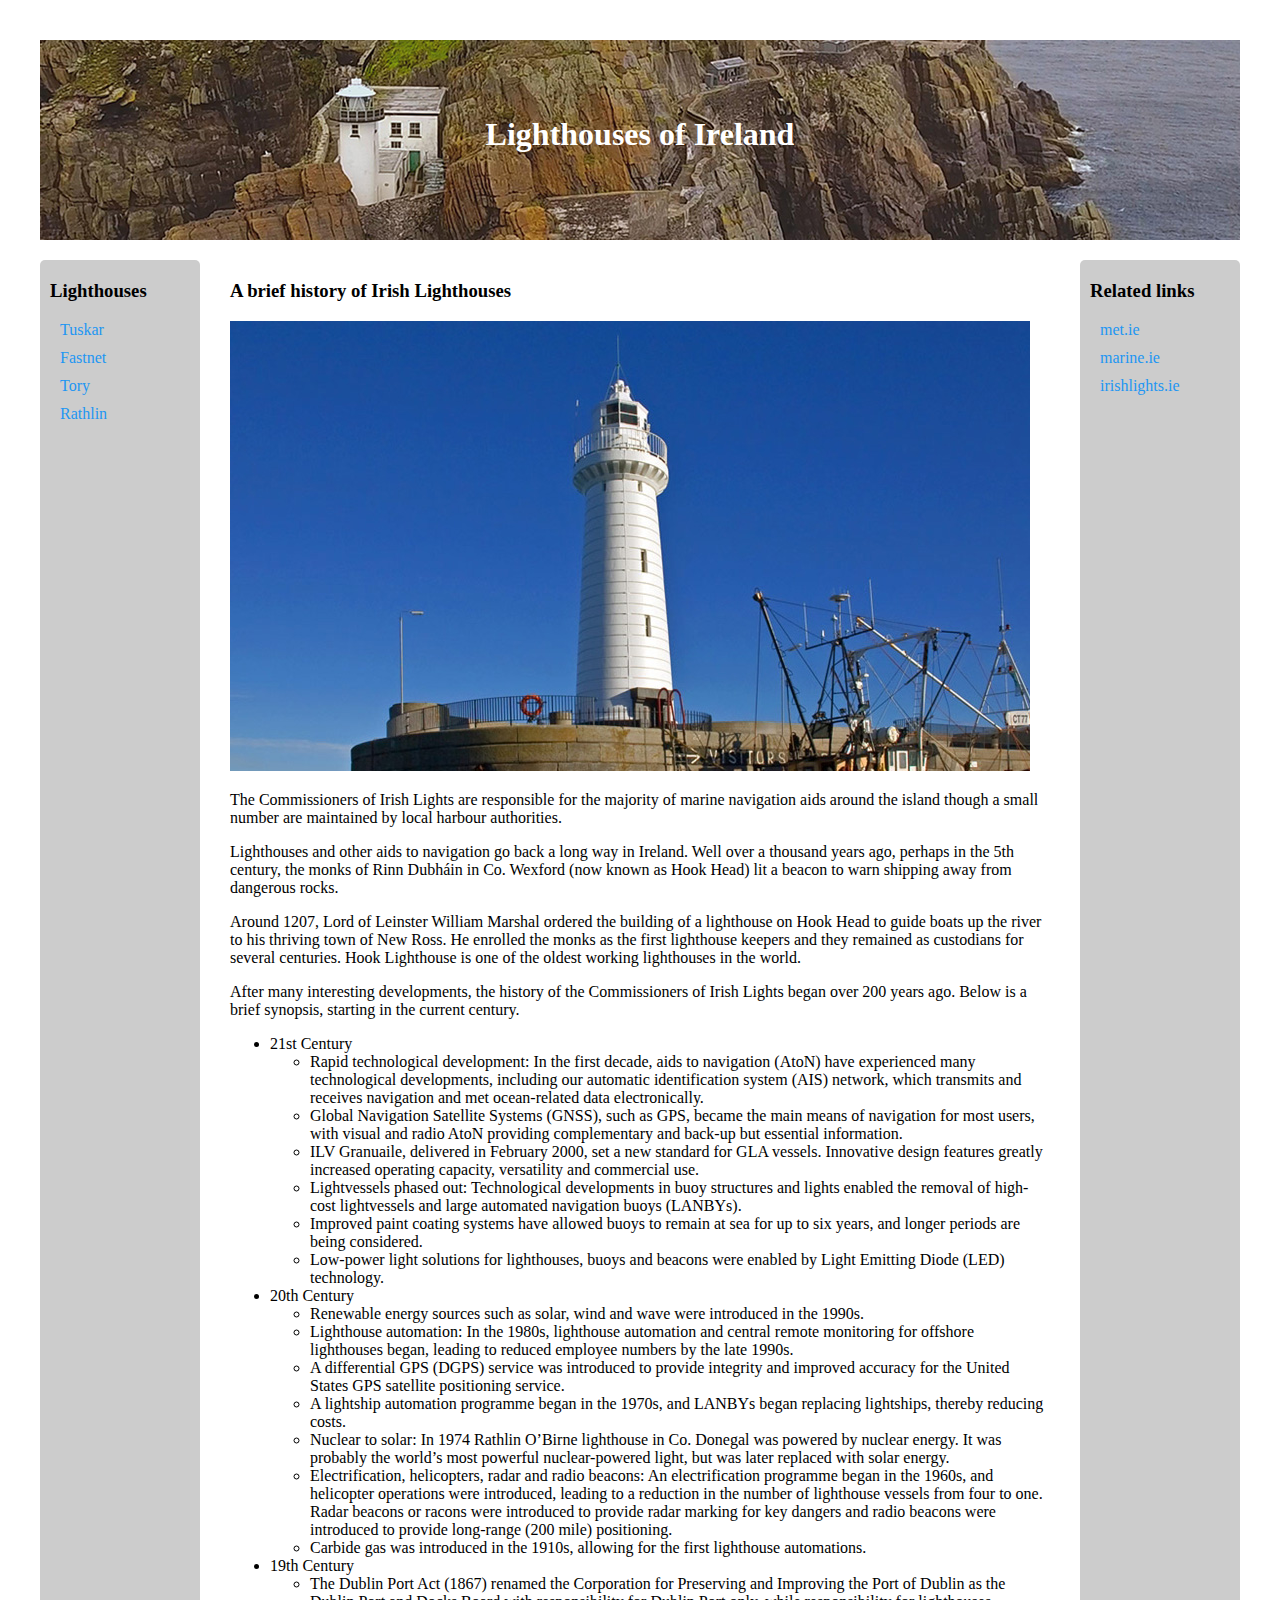
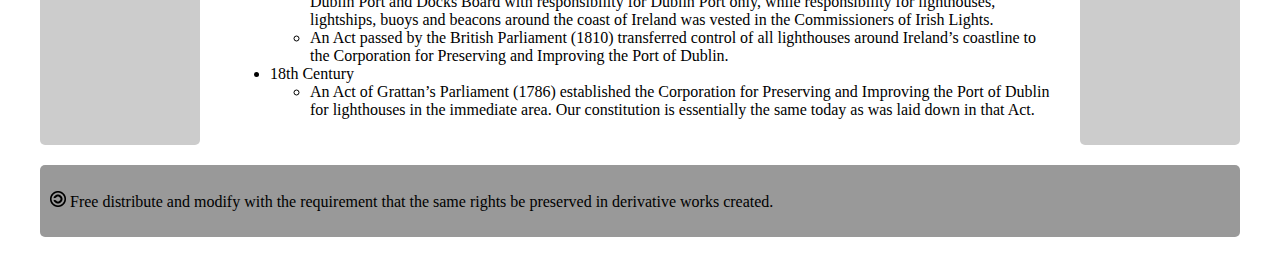
==== index.html @ e88db252 "initial commit" ====
<!DOCTYPE html>
<html lang="en">
<head>
  <meta charset="utf-8">
  <title></title>
  <link type="text/css" href="assets/css/grid.css" rel="stylesheet" />
  <link type="text/css" href="assets/css/background.css" rel="stylesheet" />
  <link type="text/css" href="assets/css/navigation.css" rel="stylesheet" />
  <link type="text/css" href="assets/css/text.css" rel="stylesheet" />
</head>
<body>
  <div class="wrapper">
    <div class="header">
      <header>
        <div class="hero-image">
          <div class="hero-text">
            <h1>Lighthouses of Ireland</h1>
          </div>
        </div>
      </header>
    </div>
    <div class="sidebar box">
      <h3>Lighthouses</h3>
      <nav>
        <a href="tuskar.html">Tuskar</a>
        <a href="fastnet.html">Fastnet</a>
        <a href="tory.html">Tory</a>
        <a href="rathlin.html">Rathlin</a>
      </nav>
    </div>
    <div class="sidebar2 box">
      <h3>Related links</h3>
      <nav>
        <a href="https://www.met.ie/">met.ie</a>
        <a href="https://www.marine.ie/Home/home">marine.ie</a>
        <a href="https://www.irishlights.ie/">irishlights.ie</a>
      </nav>
    </div>
    <div class="content box">
      <h3>A brief history of Irish Lighthouses</h3>
      <p><img src="assets/images/donaghadee.jpg" /><p>
      <p>The Commissioners of Irish Lights are responsible for the majority of marine navigation aids around the island though a small number are maintained by local harbour authorities. </p>
      <p>Lighthouses and other aids to navigation go back a long way in Ireland.  Well over a thousand years ago, perhaps in the 5th century, the monks of Rinn Dubháin in Co. Wexford (now known as Hook Head) lit a beacon to warn shipping away from dangerous rocks.</p>
      <p>Around 1207, Lord of Leinster William Marshal ordered the building of a lighthouse on Hook Head to guide boats up the river to his thriving town of New Ross.  He enrolled the monks as the first lighthouse keepers and they remained as custodians for several centuries.  Hook Lighthouse is one of the oldest working lighthouses in the world.</p>
      <p>After many interesting developments, the history of the Commissioners of Irish Lights began over 200 years ago. Below is a brief synopsis, starting in the current century.</p>
      <ul>
        <li>21st Century
          <ul>
            <li>Rapid technological development: In the first decade, aids to navigation (AtoN) have experienced many technological developments, including our automatic identification system (AIS) network, which transmits and receives navigation and met ocean-related data electronically.</li>
            <li>Global Navigation Satellite Systems (GNSS), such as GPS, became the main means of navigation for most users, with visual and radio AtoN providing complementary and back-up but essential information.</li>
            <li>ILV Granuaile, delivered in February 2000, set a new standard for GLA vessels.  Innovative design features greatly increased operating capacity, versatility and commercial use.</li>
            <li>Lightvessels phased out: Technological developments in buoy structures and lights enabled the removal of high-cost lightvessels and large automated navigation buoys (LANBYs).</li>
            <li>Improved paint coating systems have allowed buoys to remain at sea for up to six years, and longer periods are being considered.</li>
            <li>Low-power light solutions for lighthouses, buoys and beacons were enabled by Light Emitting Diode (LED) technology.</li>
          </ul>
        </li>
        <li>20th Century
          <ul>
            <li>Renewable energy sources such as solar, wind and wave were introduced in the 1990s.</li>
            <li>Lighthouse automation: In the 1980s, lighthouse automation and central remote monitoring for offshore lighthouses began, leading to reduced employee numbers by the late 1990s.</li>
            <li>A differential GPS (DGPS) service was introduced to provide integrity and improved accuracy for the United States GPS satellite positioning service.</li>
            <li>A lightship automation programme began in the 1970s, and LANBYs began replacing lightships, thereby reducing costs.</li>
            <li>Nuclear to solar: In 1974 Rathlin O’Birne lighthouse in Co. Donegal was powered by nuclear energy.  It was probably the world’s most powerful nuclear-powered light, but was later replaced with solar energy.</li>
            <li>Electrification, helicopters, radar and radio beacons: An electrification programme began in the 1960s, and helicopter operations were introduced, leading to a reduction in the number of lighthouse vessels from four to one. Radar beacons or racons were introduced to provide radar marking for key dangers and radio beacons were introduced to provide long-range (200 mile) positioning.</li>
            <li>Carbide gas was introduced in the 1910s, allowing for the first lighthouse automations.</li>
          </ul>
        </li>
        <li>19th Century
          <ul>
            <li>The Dublin Port Act (1867) renamed the Corporation for Preserving and Improving the Port of Dublin as the Dublin Port and Docks Board with responsibility for Dublin Port only, while responsibility for lighthouses, lightships, buoys and beacons around the coast of Ireland was vested in the Commissioners of Irish Lights.</li>
            <li>An Act passed by the British Parliament (1810) transferred control of all lighthouses around Ireland’s coastline to the Corporation for Preserving and Improving the Port of Dublin.</li>
          </ul>
        </li>
        <li>18th Century
          <ul>
            <li>An Act of Grattan’s Parliament (1786) established the Corporation for Preserving and Improving the Port of Dublin for lighthouses in the immediate area. Our constitution is essentially the same today as was laid down in that Act.</li>
          </ul>
        </li>
      </ul>
    </div>
    <div class="footer box">
      <p><img src="assets/images/copyleft.png" /> Free distribute and modify with the requirement that the same rights be preserved in derivative works created.</p>
  </div>
  </div>
</body>
</html>
---- assets/css/grid.css ----
body {
  margin: 40px;
}

.sidebar {
  grid-area: sidebar;
}

.sidebar2 {
  grid-area: sidebar2;
}

.content {
  grid-area: content;
}

.header {
  grid-area: header;
}

.footer {
  grid-area: footer;
}

.wrapper {
  background-color: #fff;
  margin: auto;
}

.wrapper {
  display: grid;
  grid-gap: 1em;
  grid-template-areas:
    "header"
    "sidebar"
    "content"
    "sidebar2"
    "footer"
}

@media only screen and (min-width: 500px)  {
  .wrapper {
    grid-template-columns: 160px auto;
    grid-template-areas:
      "header   header"
      "sidebar  content"
      "sidebar2 sidebar2"
      "footer   footer";
  }
}

@media only screen and (min-width: 600px)   {
  .wrapper {
    grid-gap: 20px;
    grid-template-columns: 160px auto 160px;
    grid-template-areas:
      "header  header  header"
      "sidebar content sidebar2"
      "footer  footer  footer";
    max-width: 1200px;
  }
}
---- assets/css/background.css ----
.box {
  border-radius: 5px;
  padding: 10px;
}

.header {
}

.header .hero-image {
  background-image: url("../images/skelligs.jpg");
  height: 200px;
  background-position: center;
  background-repeat: no-repeat;
  background-size: cover;
  position: relative;
}

.header .hero-text {
  text-align: center;
  position: absolute;
  top: 50%;
  left: 50%;
  transform: translate(-50%, -50%);
  color: white;
}

.sidebar {
  background-color: #ccc;
}

.sidebar2 {
  background-color: #ccc;
}

.footer {
  background-color: #999;
}
---- assets/css/navigation.css ----
.sidebar nav,
.sidebar2 nav {
  padding-left: 10px
}
.sidebar nav a,
.sidebar2 nav a {
  padding-bottom: 10px;
  text-decoration: none;
  color: #2196F3;
  display: block;
}
---- assets/css/text.css ----
h1, h2, h3 {
  margin-top: 10px;
}
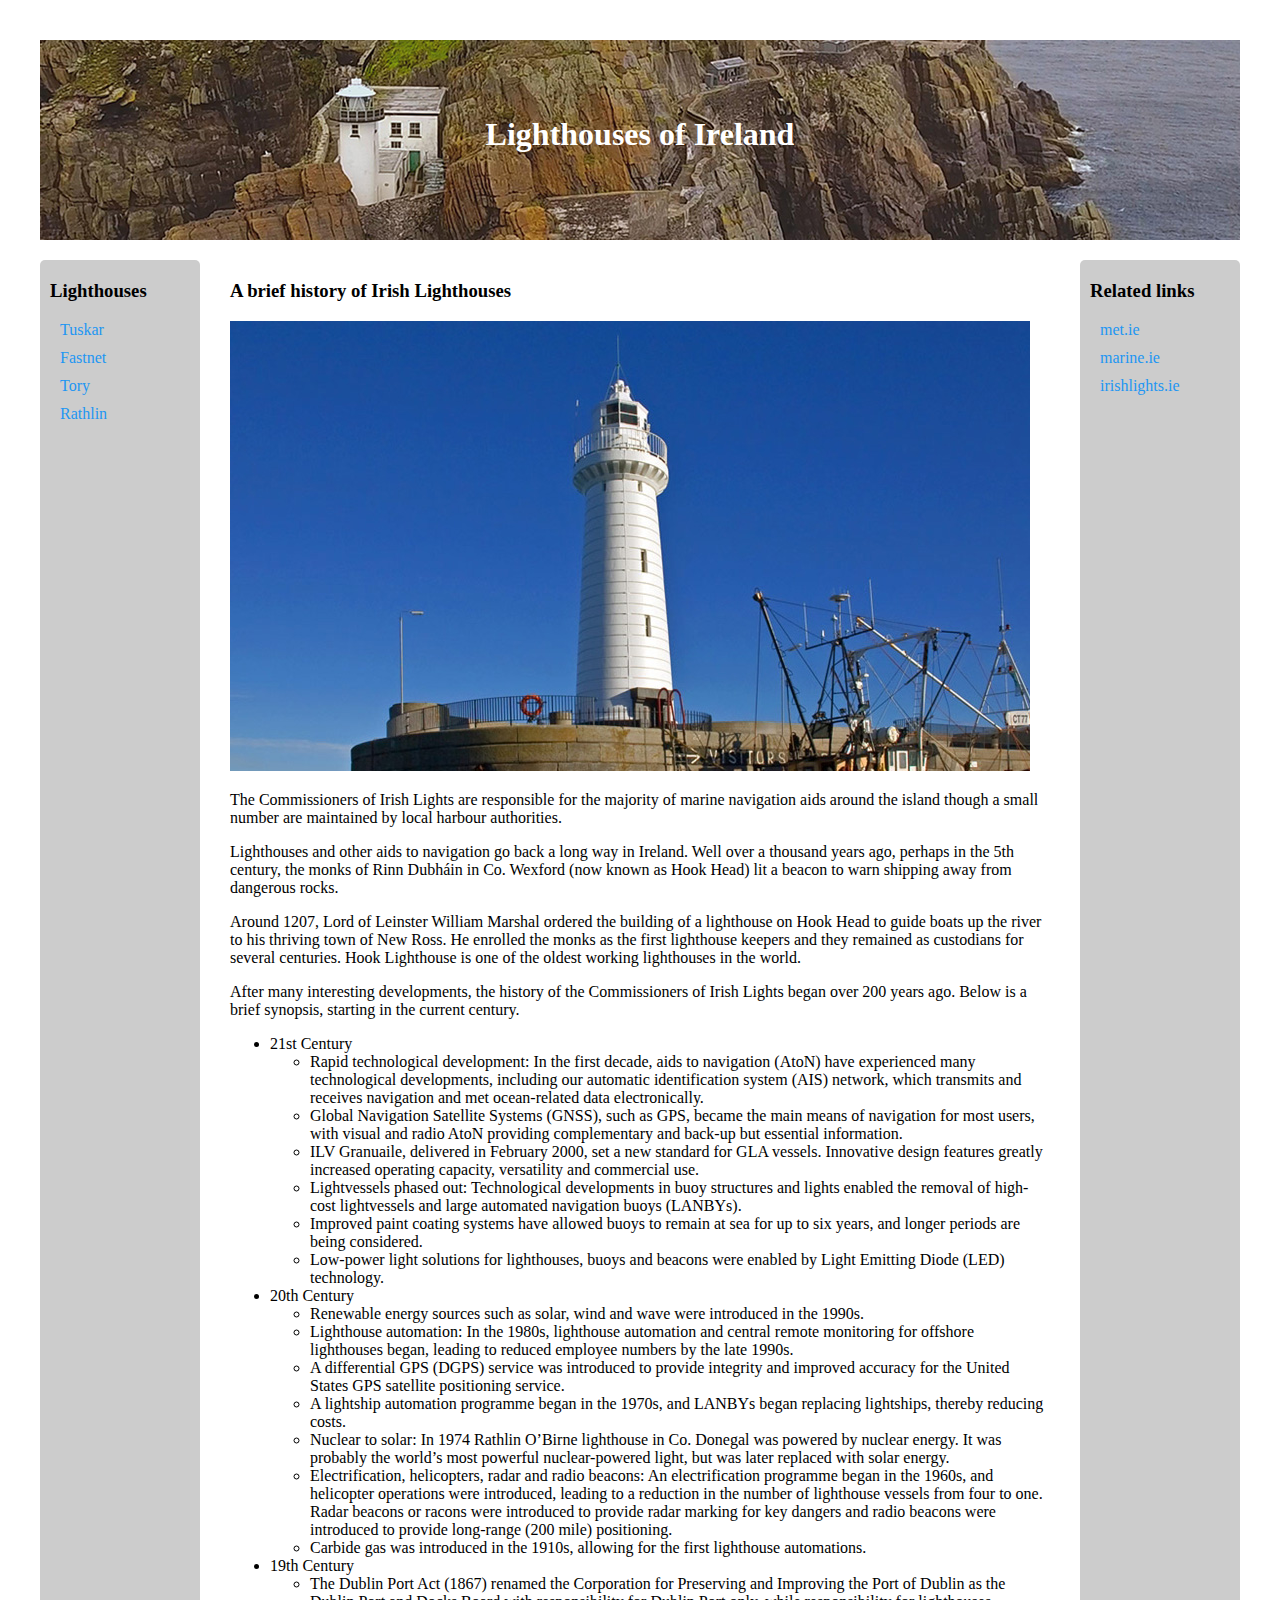
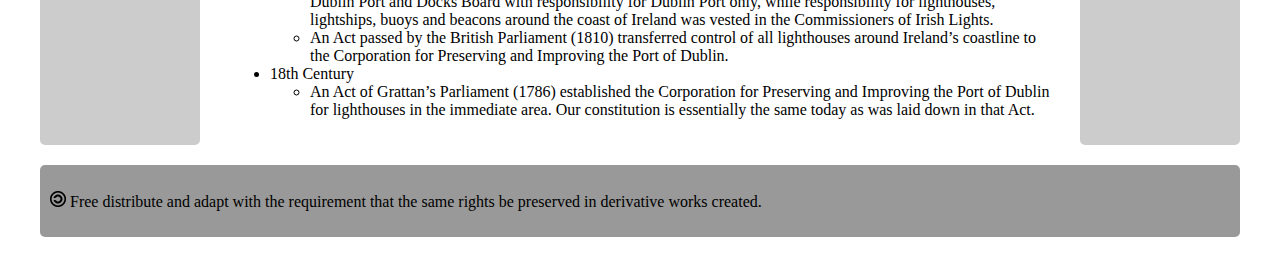
==== commit ad1af211: "change 'modify' to 'adapt'" ====
--- a/index.html
+++ b/index.html
@@ -79,7 +79,7 @@
       </ul>
     </div>
     <div class="footer box">
-      <p><img src="assets/images/copyleft.png" /> Free distribute and modify with the requirement that the same rights be preserved in derivative works created.</p>
+      <p><img src="assets/images/copyleft.png" /> Free distribute and adapt with the requirement that the same rights be preserved in derivative works created.</p>
   </div>
   </div>
 </body>
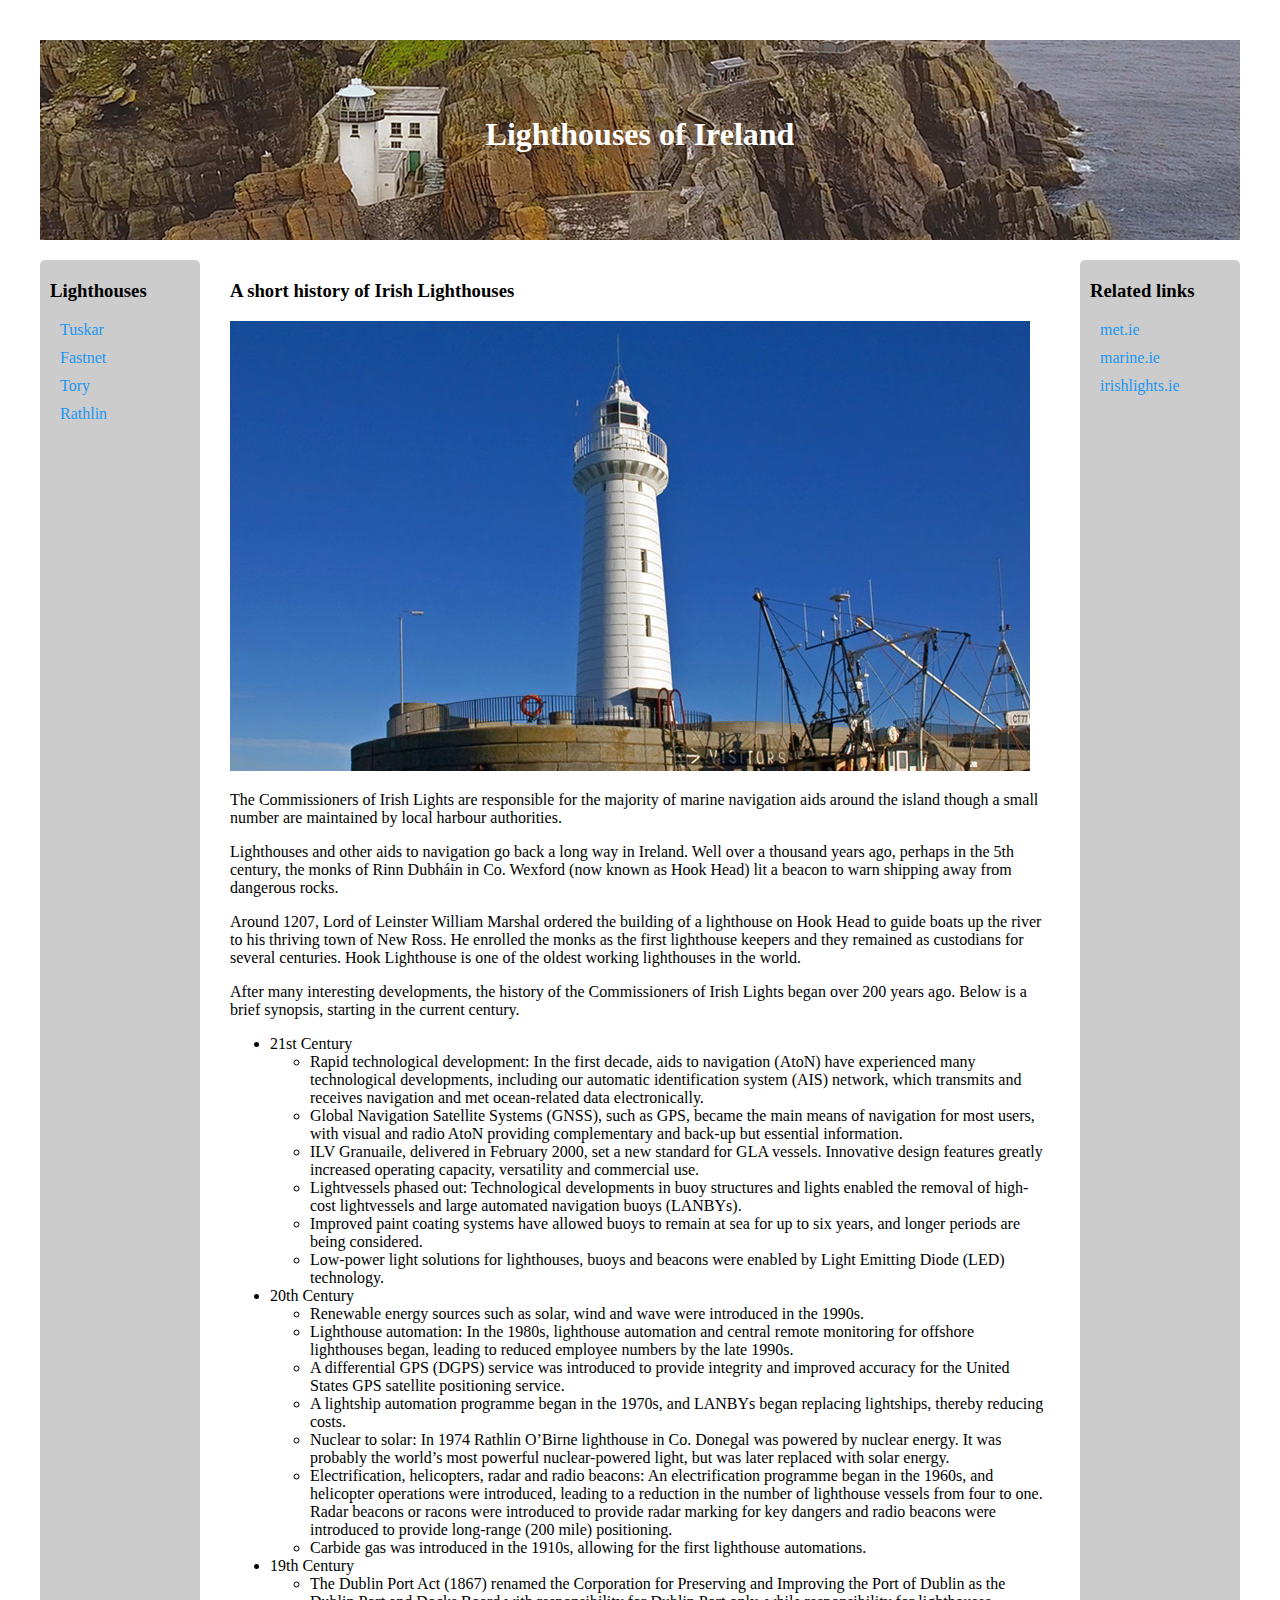
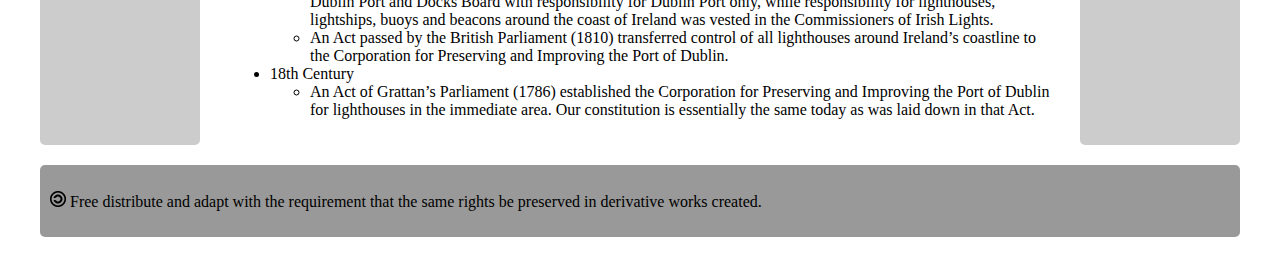
==== commit 426a0214: "changing brief to short" ====
--- a/index.html
+++ b/index.html
@@ -37,7 +37,7 @@
       </nav>
     </div>
     <div class="content box">
-      <h3>A brief history of Irish Lighthouses</h3>
+      <h3>A short history of Irish Lighthouses</h3>
       <p><img src="assets/images/donaghadee.jpg" /><p>
       <p>The Commissioners of Irish Lights are responsible for the majority of marine navigation aids around the island though a small number are maintained by local harbour authorities. </p>
       <p>Lighthouses and other aids to navigation go back a long way in Ireland.  Well over a thousand years ago, perhaps in the 5th century, the monks of Rinn Dubháin in Co. Wexford (now known as Hook Head) lit a beacon to warn shipping away from dangerous rocks.</p>
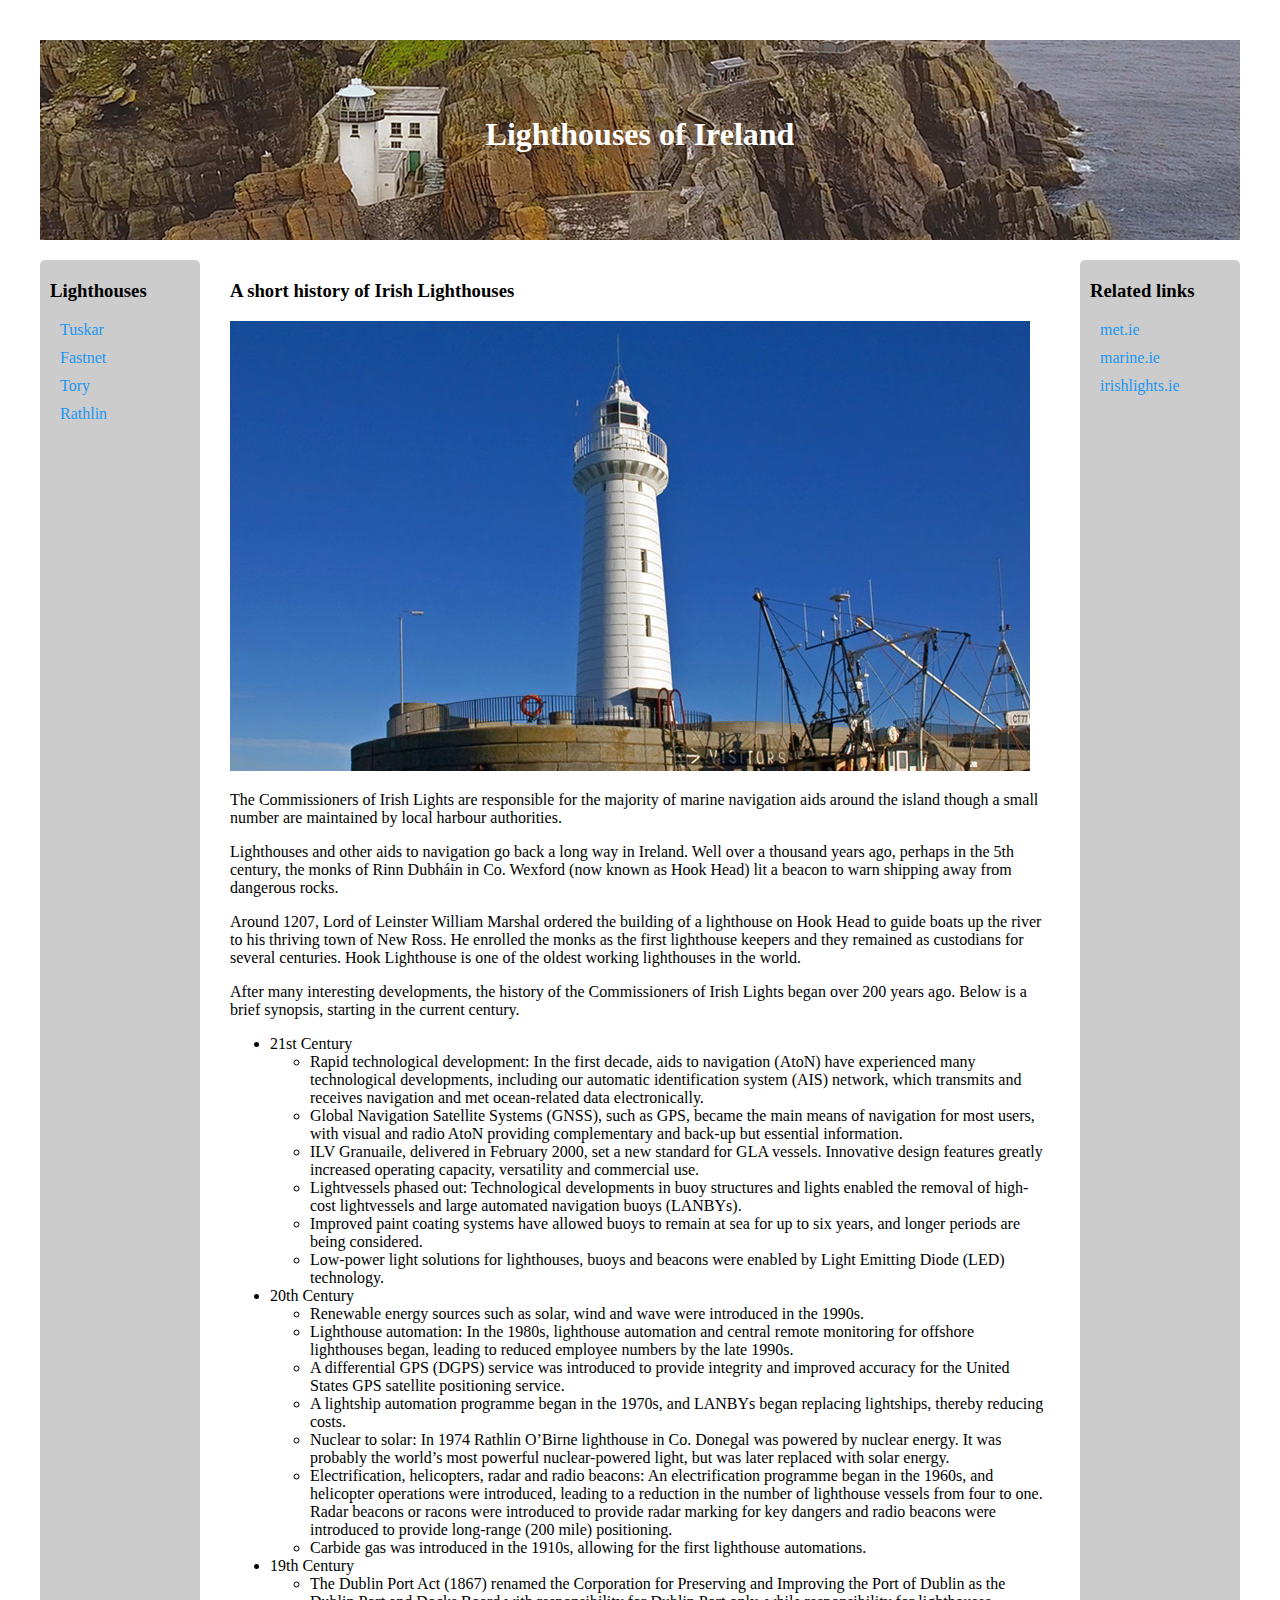
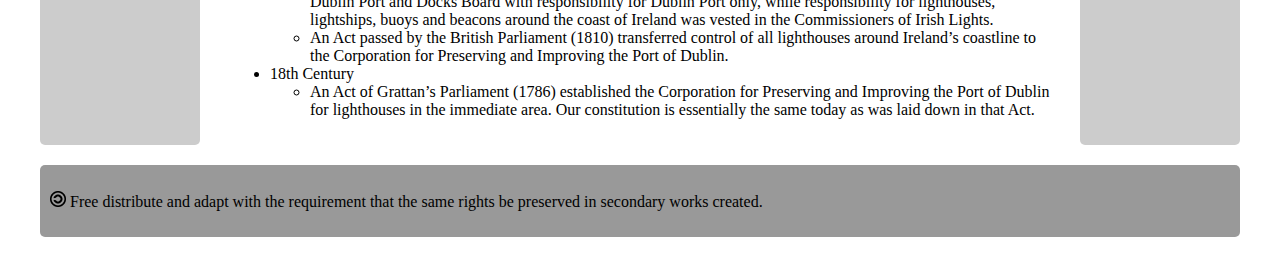
==== commit d909489b: "changed 'derivative' to 'secondary' in footer" ====
--- a/index.html
+++ b/index.html
@@ -79,7 +79,7 @@
       </ul>
     </div>
     <div class="footer box">
-      <p><img src="assets/images/copyleft.png" /> Free distribute and adapt with the requirement that the same rights be preserved in derivative works created.</p>
+      <p><img src="assets/images/copyleft.png" /> Free distribute and adapt with the requirement that the same rights be preserved in secondary works created.</p>
   </div>
   </div>
 </body>
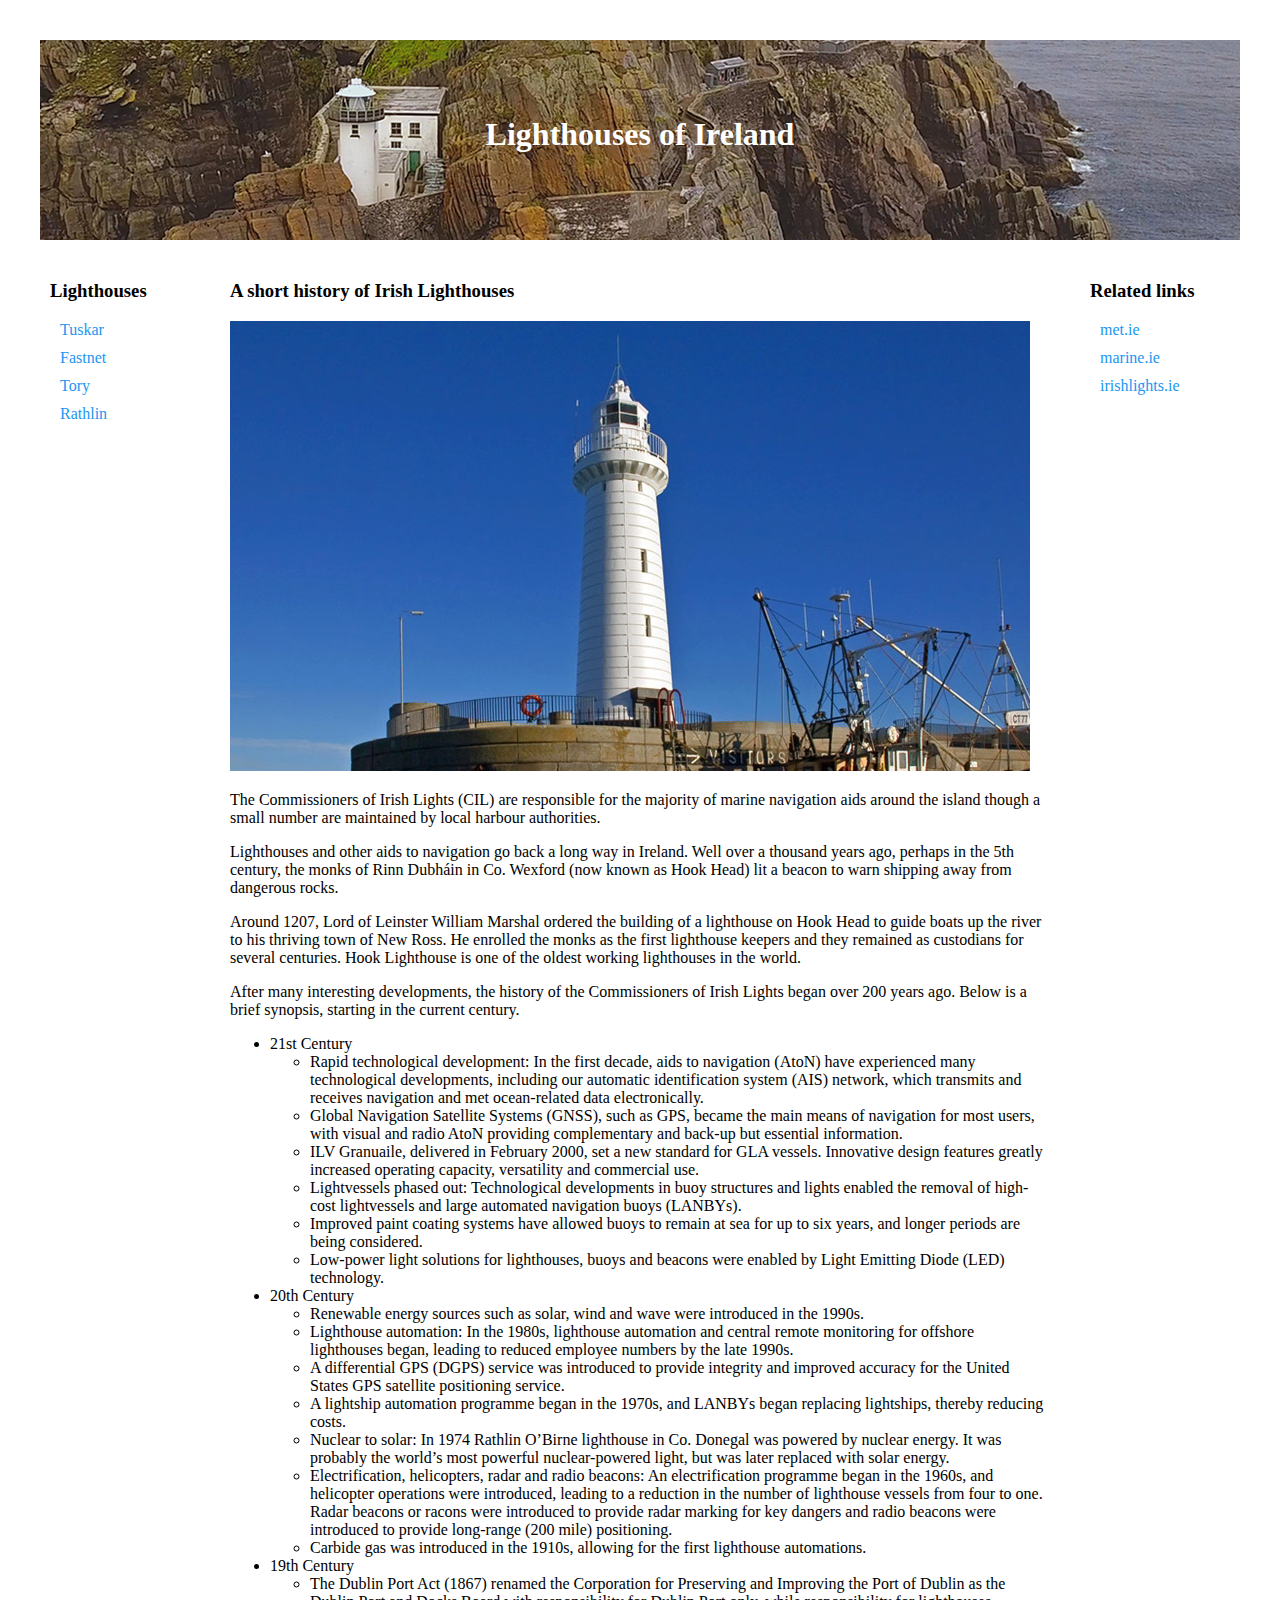
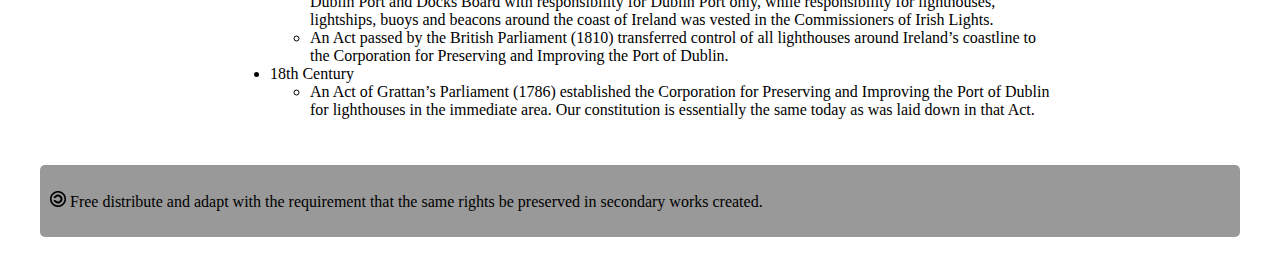
==== commit 1b96f046: "adding abbreviation" ====
--- a/index.html
+++ b/index.html
@@ -39,7 +39,7 @@
     <div class="content box">
       <h3>A short history of Irish Lighthouses</h3>
       <p><img src="assets/images/donaghadee.jpg" /><p>
-      <p>The Commissioners of Irish Lights are responsible for the majority of marine navigation aids around the island though a small number are maintained by local harbour authorities. </p>
+      <p>The Commissioners of Irish Lights (CIL) are responsible for the majority of marine navigation aids around the island though a small number are maintained by local harbour authorities. </p>
       <p>Lighthouses and other aids to navigation go back a long way in Ireland.  Well over a thousand years ago, perhaps in the 5th century, the monks of Rinn Dubháin in Co. Wexford (now known as Hook Head) lit a beacon to warn shipping away from dangerous rocks.</p>
       <p>Around 1207, Lord of Leinster William Marshal ordered the building of a lighthouse on Hook Head to guide boats up the river to his thriving town of New Ross.  He enrolled the monks as the first lighthouse keepers and they remained as custodians for several centuries.  Hook Lighthouse is one of the oldest working lighthouses in the world.</p>
       <p>After many interesting developments, the history of the Commissioners of Irish Lights began over 200 years ago. Below is a brief synopsis, starting in the current century.</p>
--- a/assets/css/background.css
+++ b/assets/css/background.css
@@ -25,11 +25,11 @@
 }
 
 .sidebar {
-  background-color: #ccc;
+  background-color: #fff;
 }
 
 .sidebar2 {
-  background-color: #ccc;
+  background-color: #fff;
 }
 
 .footer {
